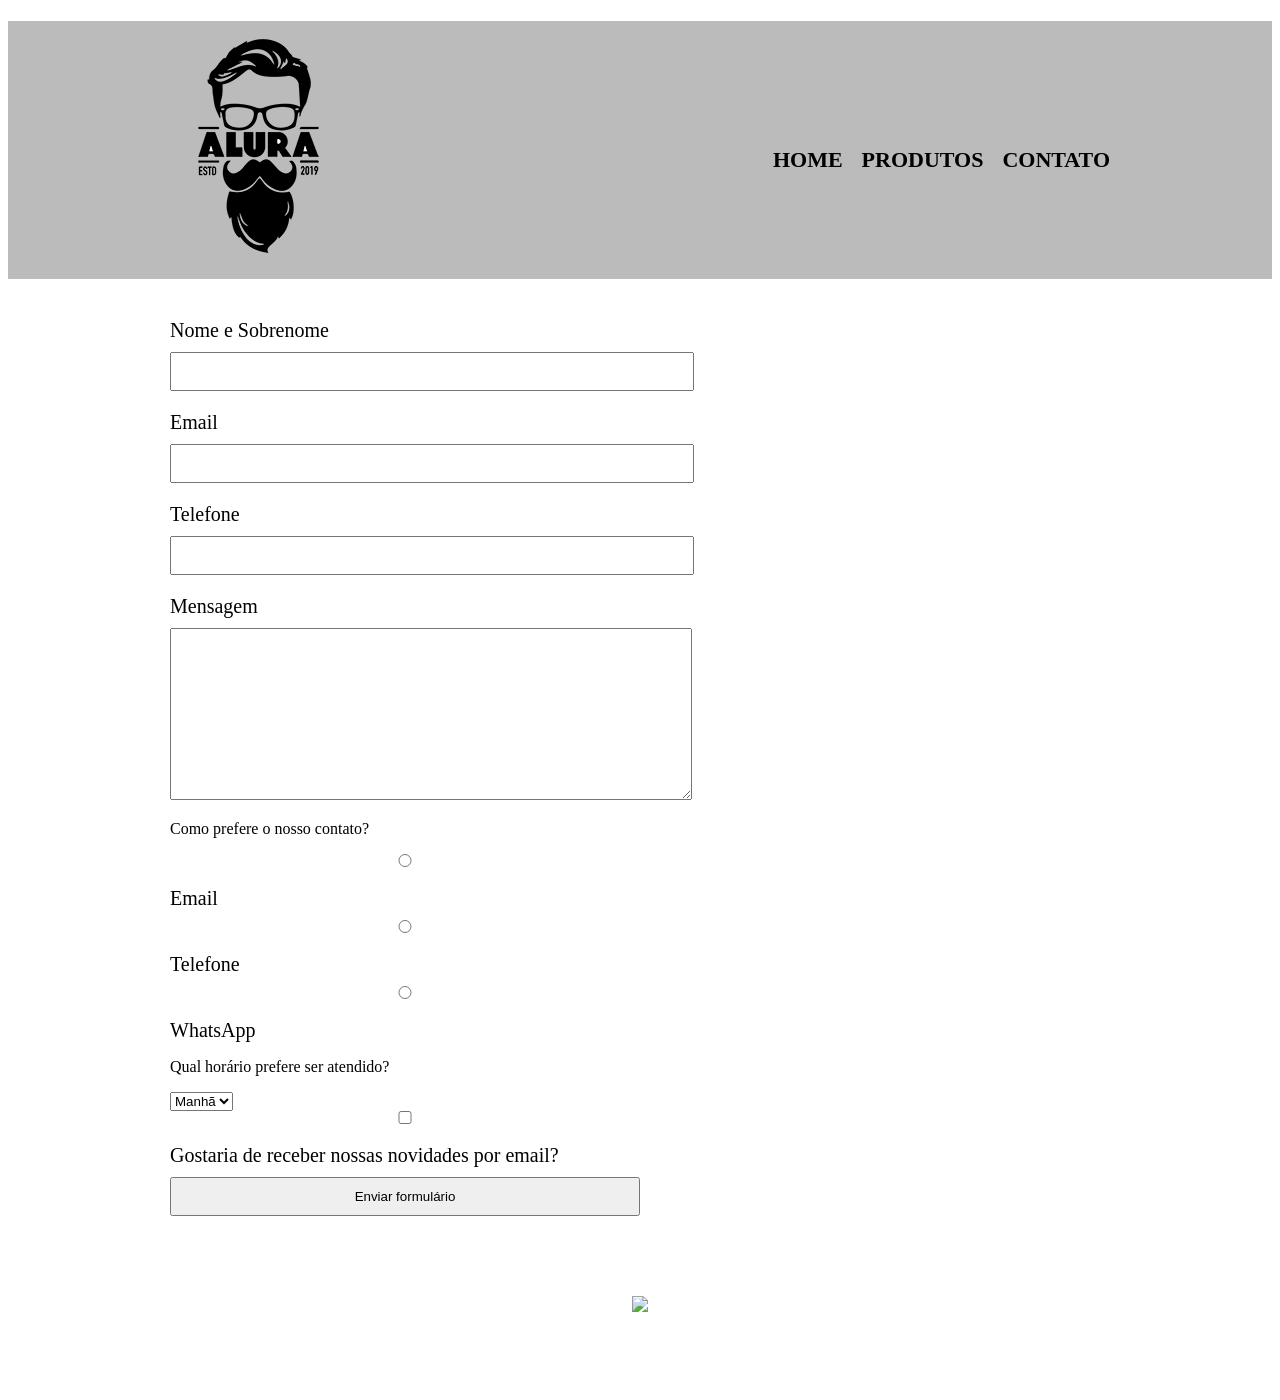
==== contatos.html @ a5035b85 "alteracoes em 25-08-2026" ====
<!DOCTYPE html>
<html>
    <head>
        <meta charset="UTF-8">
        <title>Contato - Barbearia Alura</title>

        <link rel="stylesheet" href="reset.css">
        <link rel="stylesheet" href="produtos.css">
    </head>
    <body>
        <header>
            <div class="caixa">
                <h1><img src="logo.png"></h1>

                <nav>
                    <ul>
                        <li><a href="index.html">Home</a></li>
                        <li><a href="produtos.html">Produtos</a></li>
                        <li><a href="contato.html">Contato</a></li>
                    </ul>
                </nav>
            </div>
        </header>

        <main class="contatos">
            <form>
                <label for="nomesobrenome">Nome e Sobrenome</label>
                <input class="input-padrao" type="text" id="nomesobrenome">
                <label for="email">Email</label>
                <input class="input-padrao" type="text" id="email">
                <label for="telefone">Telefone</label>
                <input class="input-padrao" type="text" id="telefone">
                <label for="mensagem">Mensagem</label>
                <textarea cols="70" rows="10" id="mensagem" class="input-padrao"></textarea>

                <div>
                    <p>Como prefere o nosso contato?</p>
                    <label for="radio-email">
                        <input type="radio" name="contato" value="email" id="radio-email">
                        Email</label>
                    <label for="radio-telefone">
                        <input type="radio" name="contato" value="telefone" id="radio-telefone">
                        Telefone</label>
                    <label for="radio-whatsapp">
                        <input type="radio" name="contato" value="whatsapp" id="radio-whatsapp">
                        WhatsApp</label>
                </div>

                <div>
                    <p>Qual horário prefere ser atendido?</p>
                    <select>
                        <option>Manhã</option>
                        <option>Tarde</option>
                        <option>Noite</option>
                    </select>
                </div>
                
                <label class="checkbox">
                    <input type="checkbox">Gostaria de receber nossas novidades por email?
                </label>
                <input type="submit" value="Enviar formulário">
            </form>
        </main>




        <footer>
            <img src="logo-branco.png">
            <p class="copyright">&copy; Copyright Barbearia Alura - 2019</p>
        </footer>
    </body>
</html>
---- produtos.css ----
header {
    background:#bbbbbb;
}
nav {
    position: absolute;
    top: 110px;
    right: 0;
}
nav li {
    display: inline;
    margin: 0 0 0 15px;
}
nav a {
    text-transform: uppercase;
    color: #000000;
    font-weight: bold;
    font-size: 22px;
    text-decoration: none;
}
nav a:hover {
    color: #c78c19;
    text-decoration: underline;
}
.caixa {
    position: relative;
    width: 940px;
    margin: 0 auto;
}
.produtos {
    width: 940px;
    margin: 0 auto;
    padding: 50px 0;
}
.produtos h2 {
    font-size: 30px;
    font-weight: bold;
}
.produtos li {
    display: inline-block;
    text-align: center;
    width: 30%;
    vertical-align: top;
    border: 2px solid #000000;
    border-radius: 10px;
}
.produtos li:hover {
    border-color: #c78c19;
}
.produtos li:active {
    border-color: #088c19;
}
.produtos li:hover h2{
    font-size: 34px;
}
.produto-preco {
    font-size: 22px;
    font-weight: bold;
}
.produto-descricao {
    font-size: 18px;
}
footer {
    text-align: center;
    background: url("bg.jpg");
    padding: 40px 0;
}
.copyright {
    color: #ffffff;
    font-size: 13px;
    margin: 20px 0 0;
}
.contatos {
    width: 940px;
    margin: 0 auto;
}
form {
    margin: 40px 0;
}
form label {
    display: block;
    font-size: 20px;
    margin: 0 0 10px;
}
form input {
    display: block;
    margin: 0 0 20px;
    padding: 10px 25px;
    width: 50%;
}
.input-padrao {
    display: block;
    margin: 0 0 20px;
    padding: 10px 25px;
    width: 50%;

}
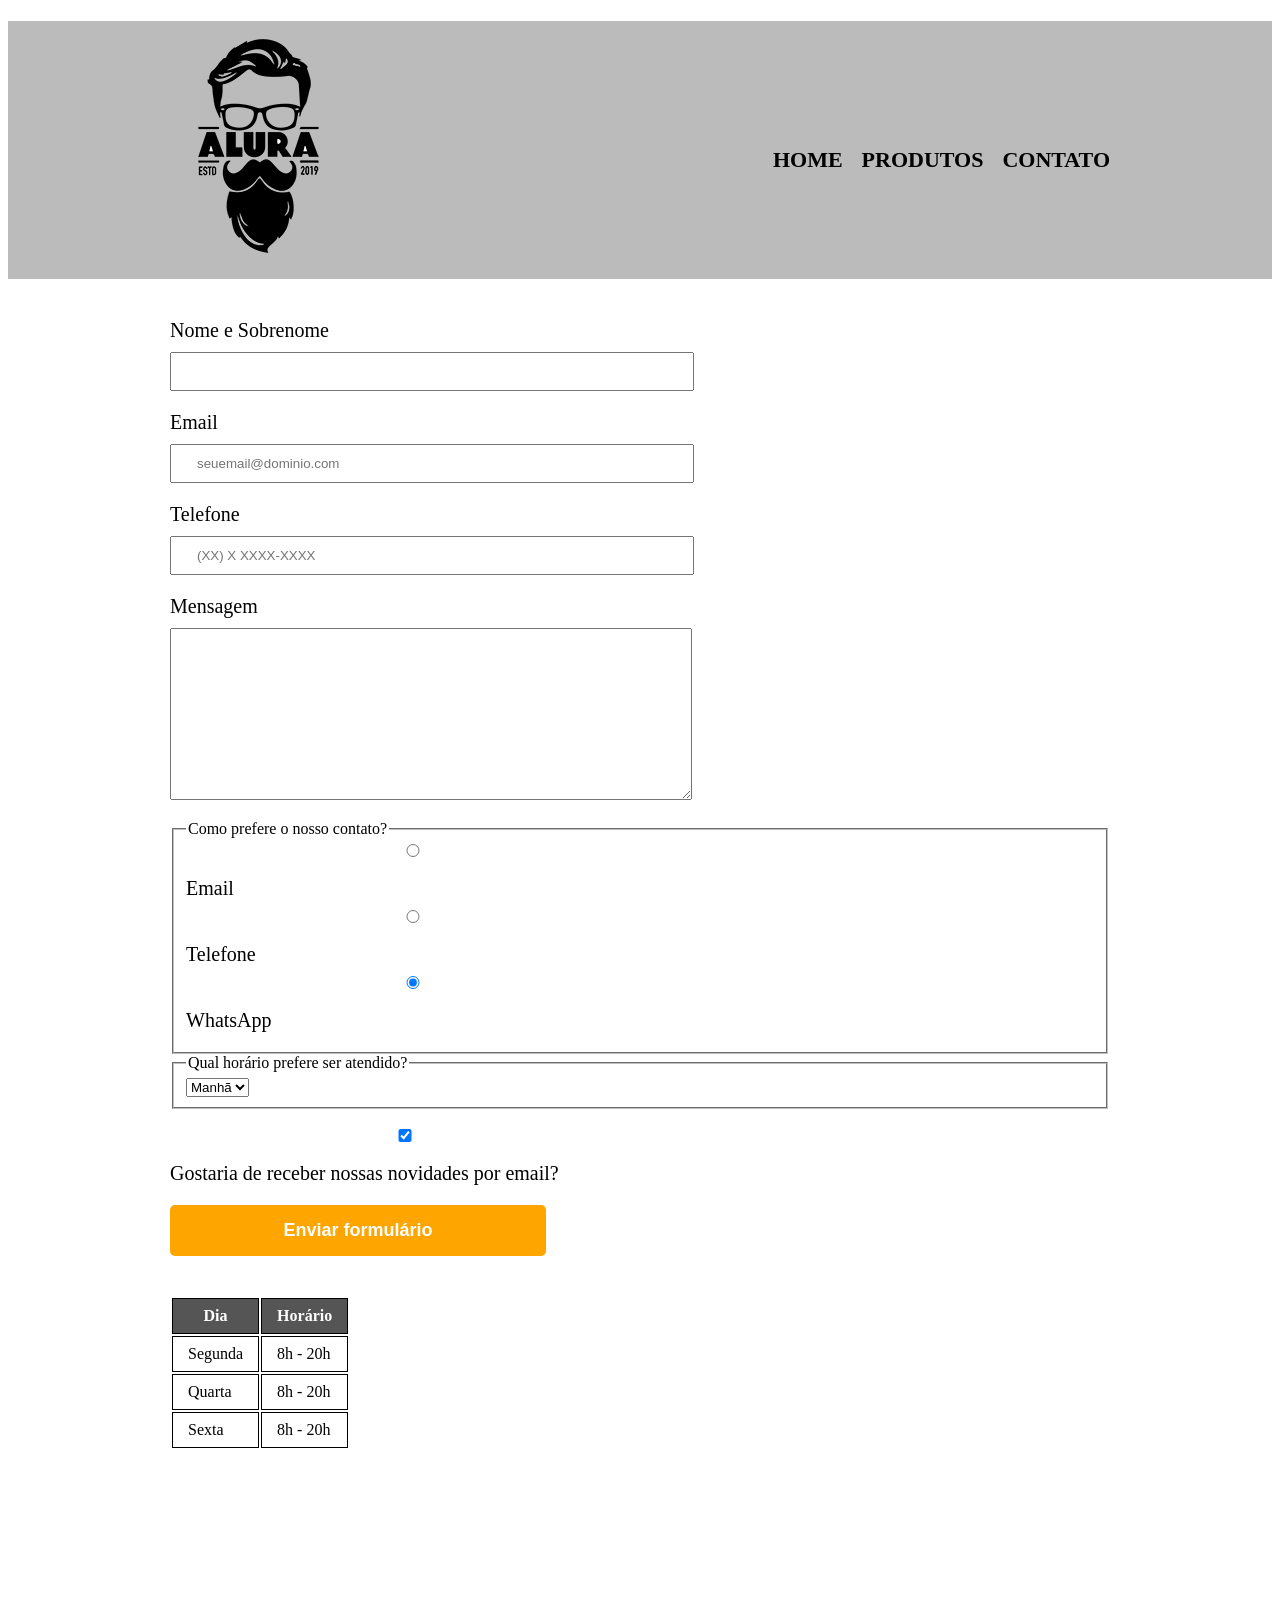
==== commit dd63d7f8: "alteracoes 27-08-2026" ====
--- a/contatos.html
+++ b/contatos.html
@@ -10,7 +10,7 @@
     <body>
         <header>
             <div class="caixa">
-                <h1><img src="logo.png"></h1>
+                <h1><img src="logo.png" alt="logo do site da barbearia"></h1>
 
                 <nav>
                     <ul>
@@ -27,14 +27,14 @@
                 <label for="nomesobrenome">Nome e Sobrenome</label>
                 <input class="input-padrao" type="text" id="nomesobrenome">
                 <label for="email">Email</label>
-                <input class="input-padrao" type="text" id="email">
+                <input class="input-padrao" type="text" id="email" required placeholder="seuemail@dominio.com">
                 <label for="telefone">Telefone</label>
-                <input class="input-padrao" type="text" id="telefone">
+                <input class="input-padrao" type="text" id="telefone" required placeholder="(XX) X XXXX-XXXX">
                 <label for="mensagem">Mensagem</label>
                 <textarea cols="70" rows="10" id="mensagem" class="input-padrao"></textarea>
 
-                <div>
-                    <p>Como prefere o nosso contato?</p>
+                <fieldset>
+                    <legend>Como prefere o nosso contato?</legend>
                     <label for="radio-email">
                         <input type="radio" name="contato" value="email" id="radio-email">
                         Email</label>
@@ -42,31 +42,52 @@
                         <input type="radio" name="contato" value="telefone" id="radio-telefone">
                         Telefone</label>
                     <label for="radio-whatsapp">
-                        <input type="radio" name="contato" value="whatsapp" id="radio-whatsapp">
+                        <input type="radio" name="contato" value="whatsapp" id="radio-whatsapp" checked>
                         WhatsApp</label>
-                </div>
+                    </fieldset>
 
-                <div>
-                    <p>Qual horário prefere ser atendido?</p>
+                <fieldset>
+                    <legend>Qual horário prefere ser atendido?</legend>
                     <select>
                         <option>Manhã</option>
                         <option>Tarde</option>
                         <option>Noite</option>
                     </select>
-                </div>
+                </fieldset>
                 
                 <label class="checkbox">
-                    <input type="checkbox">Gostaria de receber nossas novidades por email?
+                    <input type="checkbox" checked>
+                    Gostaria de receber nossas novidades por email?
                 </label>
-                <input type="submit" value="Enviar formulário">
+                <input class="enviar" type="submit" value="Enviar formulário">
             </form>
+
+            <table>
+                <thead>
+                    <tr>
+                        <th>Dia</th>
+                        <th>Horário</th>
+                    </tr>
+                </thead>
+                <tbody>
+                    <tr>
+                        <td>Segunda</td>
+                        <td>8h - 20h</td>
+                    </tr>
+                    <tr>
+                        <td>Quarta</td>
+                        <td>8h - 20h</td>
+                    </tr>
+                    <tr>
+                        <td>Sexta</td>
+                        <td>8h - 20h</td>
+                    </tr>
+                </tbody>
+            </table>
         </main>
 
-
-
-
         <footer>
-            <img src="logo-branco.png">
+            <img src="logo-branco.png" alt="logo do site da barbearia">
             <p class="copyright">&copy; Copyright Barbearia Alura - 2019</p>
         </footer>
     </body>
--- a/produtos.css
+++ b/produtos.css
@@ -92,5 +92,35 @@
     margin: 0 0 20px;
     padding: 10px 25px;
     width: 50%;
-
+}
+.checkbox { 
+    margin: 20px 0;
+}
+.enviar {
+    width:40%;
+    padding: 15px 0;
+    background: orange;
+    color: white;
+    font-weight: bold;
+    font-size: 18px;
+    border: none;
+    border-radius: 5px;
+    transition: 1s all;
+    cursor: pointer;
+}
+.enviar:hover {
+    background:darkorange;
+    transform: scale(1.2);
+}
+table {
+    margin: 20px 0 40px;
+}
+thead {
+    background: #555555;
+    color: white;
+    font-weight: bold;
+}
+td, th {
+    border: 1px solid #000000;
+    padding: 8px 15px;
 }
